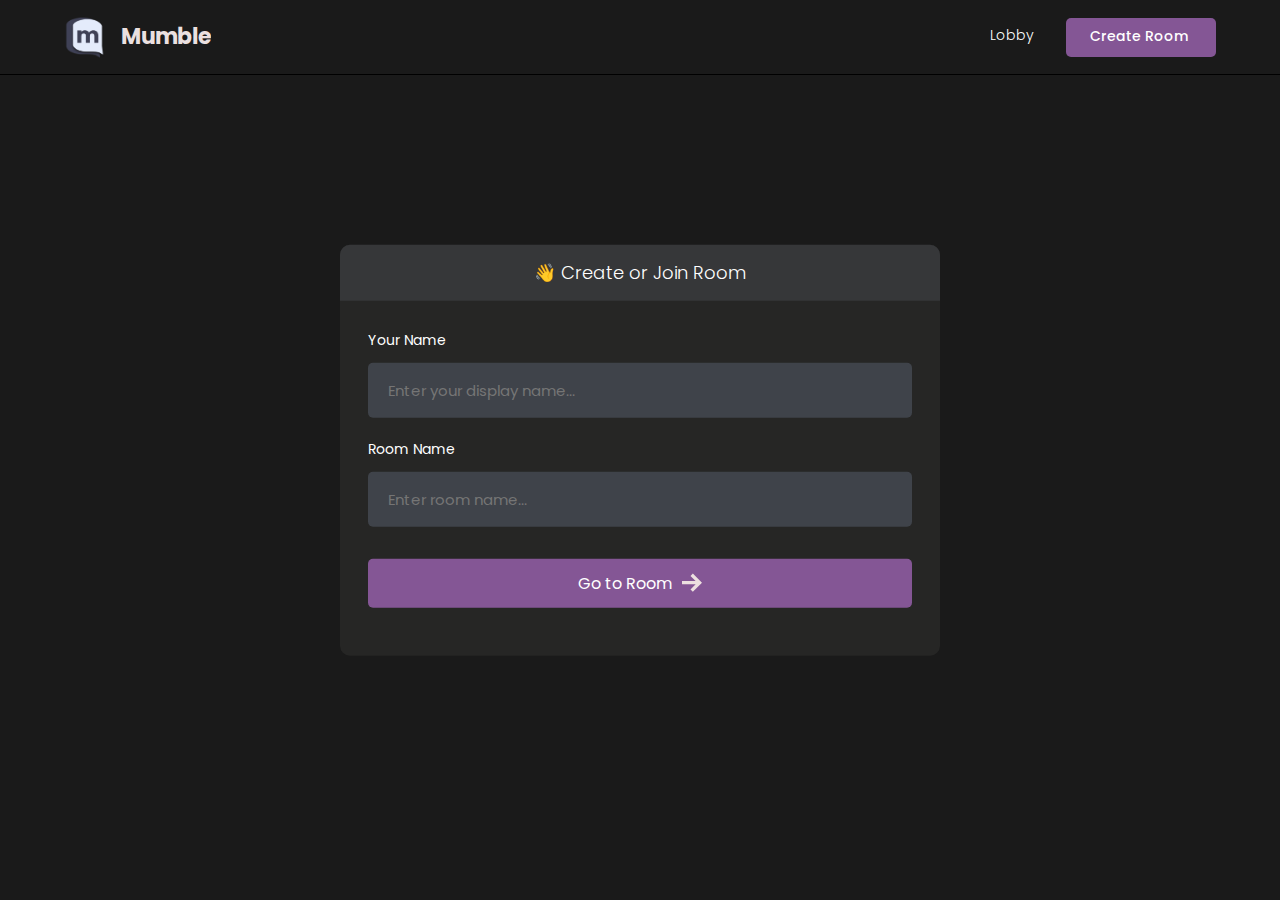
==== lobby.html @ 0e18624e "Add files via upload" ====
<!DOCTYPE html>
<html>
<head>
    <meta charset='utf-8'>
    <meta http-equiv='X-UA-Compatible' content='IE=edge'>
    <title>Room</title>
    <meta name='viewport' content='width=device-width, initial-scale=1'>
    <link rel='stylesheet' type='text/css' media='screen' href='styles/main.css'>
    <link rel='stylesheet' type='text/css' media='screen' href='styles/lobby.css'>
</head>
<body>

    <header id="nav">
       <div class="nav--list">
            <a href="lobby.html"/>
                <h3 id="logo">
                    <img src="./images/logo.png" alt="Site Logo">
                    <span>Mumble</span>
                </h3>
            </a>
       </div>

        <div id="nav__links">
            <a class="nav__link" href="/">
                Lobby
                <svg xmlns="http://www.w3.org/2000/svg" width="24" height="24" fill="#ede0e0" viewBox="0 0 24 24"><path d="M20 7.093v-5.093h-3v2.093l3 3zm4 5.907l-12-12-12 12h3v10h7v-5h4v5h7v-10h3zm-5 8h-3v-5h-8v5h-3v-10.26l7-6.912 7 6.99v10.182z"/></svg>
            </a>
            <a class="nav__link" id="create__room__btn" href="lobby.html">
                Create Room
               <svg xmlns="http://www.w3.org/2000/svg" width="24" height="24" fill="#ede0e0" viewBox="0 0 24 24"><path d="M12 0c-6.627 0-12 5.373-12 12s5.373 12 12 12 12-5.373 12-12-5.373-12-12-12zm6 13h-5v5h-2v-5h-5v-2h5v-5h2v5h5v2z"/></svg>
            </a>
        </div>
    </header>

    <main id="room__lobby__container">
        
        <div id="form__container">
             <div id="form__container__header">
                 <p>👋 Create or Join Room</p>
             </div>
 
 
            <form id="lobby__form">
 
                 <div class="form__field__wrapper">
                     <label>Your Name</label>
                     <input type="text" name="name" required placeholder="Enter your display name..." />
                 </div>
 
                 <div class="form__field__wrapper">
                     <label>Room Name</label>
                     <input type="text" name="room"  placeholder="Enter room name..." />
                 </div>
 
                 <div class="form__field__wrapper">
                     <button type="submit">Go to Room 
                         <svg xmlns="http://www.w3.org/2000/svg" width="24" height="24" viewBox="0 0 24 24"><path d="M13.025 1l-2.847 2.828 6.176 6.176h-16.354v3.992h16.354l-6.176 6.176 2.847 2.828 10.975-11z"/></svg>
                    </button>
                 </div>
            </form>
        </div>
     </main>
    
</body>
<script type="text/javascript" src="js/lobby.js"></script>
</html>
---- styles/main.css ----
@import url('https://fonts.googleapis.com/css2?family=Poppins:wght@400;500;600;700;800&display=swap');

* {
  font-family: 'Poppins', sans-serif;
}

/* width */
::-webkit-scrollbar {
  width: 7px;
}

/* Track */
::-webkit-scrollbar-track {
  box-shadow: inset 0 0 5px grey;
  border-radius: 10px;
}

/* Handle */
::-webkit-scrollbar-thumb {
  background: #797a79;
  border-radius: 10px;
}

/* Handle on hover */
::-webkit-scrollbar-thumb:hover {
  background: #845695;
}

body {
  background-color: #1a1a1a;
  color: #fff;

  font-size: 14px;
  padding: 0;
  margin: 0;
  box-sizing: border-box;
}

p,
a {
  font-weight: 300;
}

.avatar__md {
  height: 40px;
  width: 40px;
  object-fit: cover;
  border-radius: 50%;
}

.avatar__sm {
  height: 30px;
  width: 30px;
  object-fit: cover;
  border-radius: 50%;
}

#nav {
  position: fixed;
  top: 0;
  width: 100%;
  box-sizing: border-box;
  display: flex;
  justify-content: space-between;
  align-items: center;
  border-bottom: 1px solid #000000;
  background-color: #1a1a1a;
  text-decoration: none;
  padding: 16px 5%;
  z-index: 999;
}

#logo {
  display: flex;
  align-items: center;
  gap: 16px;
  font-size: 22px;
  font-weight: 700;
  line-height: 0;
  margin: 0;
  color: #ebe0e0;
}

@media (max-width: 640px) {
  #logo span {
    display: none;
  }
}

#logo img {
  height: 42px;
}

#nav a {
  text-decoration: none;
}

#nav__links {
  display: flex;
  align-items: center;
  column-gap: 2em;
}

.nav__link {
  color: #fff;
  text-decoration: none;
  transition: 1s;
  border-bottom: 2px solid transparent;
  transition: all 0.3s ease-in-out;
  padding-bottom: 1px;
}

@media (max-width: 520px) {
  #nav__links {
    column-gap: 3em;
  }
}

.nav__link:hover {
  color: rgb(230, 228, 228);
  text-decoration: none;
  border-color: #845695;
}

#create__room__btn {
  display: block;
  background-color: #845695;
  padding: 8px 24px;
  font-size: 14px;
  font-weight: 500;
  border-radius: 5px;
}

#create__room__btn:hover {
  background-color: #845695;
}

.nav--list {
  display: flex;
  gap: 1rem;
  align-items: center;
}

#members__button,
#chat__button {
  display: none;
  cursor: pointer;
  background: transparent;
  border: none;
}

#members__button:hover svg > path,
#chat__button:hover svg,
.nav__link:hover svg {
  fill: #845695;
}

.nav__link svg {
  width: 0;
  height: 0;
}

@media (max-width: 640px) {
  #members__button {
    display: block;
  }

  .nav__link svg {
    width: 1.5rem;
    height: 1.5rem;
  }
  .nav__link,
  #create__room__btn {
    font-size: 0;
    border: none;
  }

  #create__room__btn {
    padding: 0;
    background-color: transparent;
    border-radius: 50%;
  }

  #create__room__btn:hover {
    background-color: transparent;
  }
}
---- styles/lobby.css ----
#form__container {
  width: 90%;
  max-width: 600px;
  border-radius: 10px;
  background-color: #262625;
  position: fixed;
  top: 50%;
  left: 50%;
  transform: translate(-50%, -50%);
}

#lobby__form {
  padding: 2em;
}

#form__container__header {
  border-radius: 10px 10px 0 0;
  padding: 10px;
  text-align: center;
  background-color: #363739;
  margin: 0;
  font-size: 18px;
  font-size: 300;
  line-height: 0;
}

.form__field__wrapper {
  width: 100%;
  box-sizing: border-box;
  margin-bottom: 20px;
}

.form__field__wrapper label {
  font-size: 14px;
  line-height: 1.7em;
  margin-bottom: 10px;
  display: block;
}

.form__field__wrapper input {
  box-sizing: border-box;
  color: #fff;
  width: 100%;
  margin: 0;
  border: none;
  border-radius: 5px;
  padding: 16px 20px;
  font-size: 15px;
  background-color: #3f434a;
}

.form__field__wrapper button[type='submit'] {
  margin-top: 32px;
  cursor: pointer;
  background-color: #845695;
  border: none;
  color: #fff;
  font-size: 16px;
  width: 100%;
  display: flex;
  align-items: center;
  justify-content: center;
  padding: 12px;
  border-radius: 5px;
  gap: 10px;
}

.form__field__wrapper button[type='submit'] svg {
  fill: #ede0e0;
  width: 20px;
}

#avatar__selection {
  margin-reight: 10px;
  display: flex;
  gap: 1em;
}

.avatar__option {
  height: 50px;
  width: 50px;
  border-radius: 50%;
  cursor: pointer;
  transition: 0.3s;
  border: 2px solid #797a79;
}

.avatar__option__selected {
  border: 3px solid #845695;
}
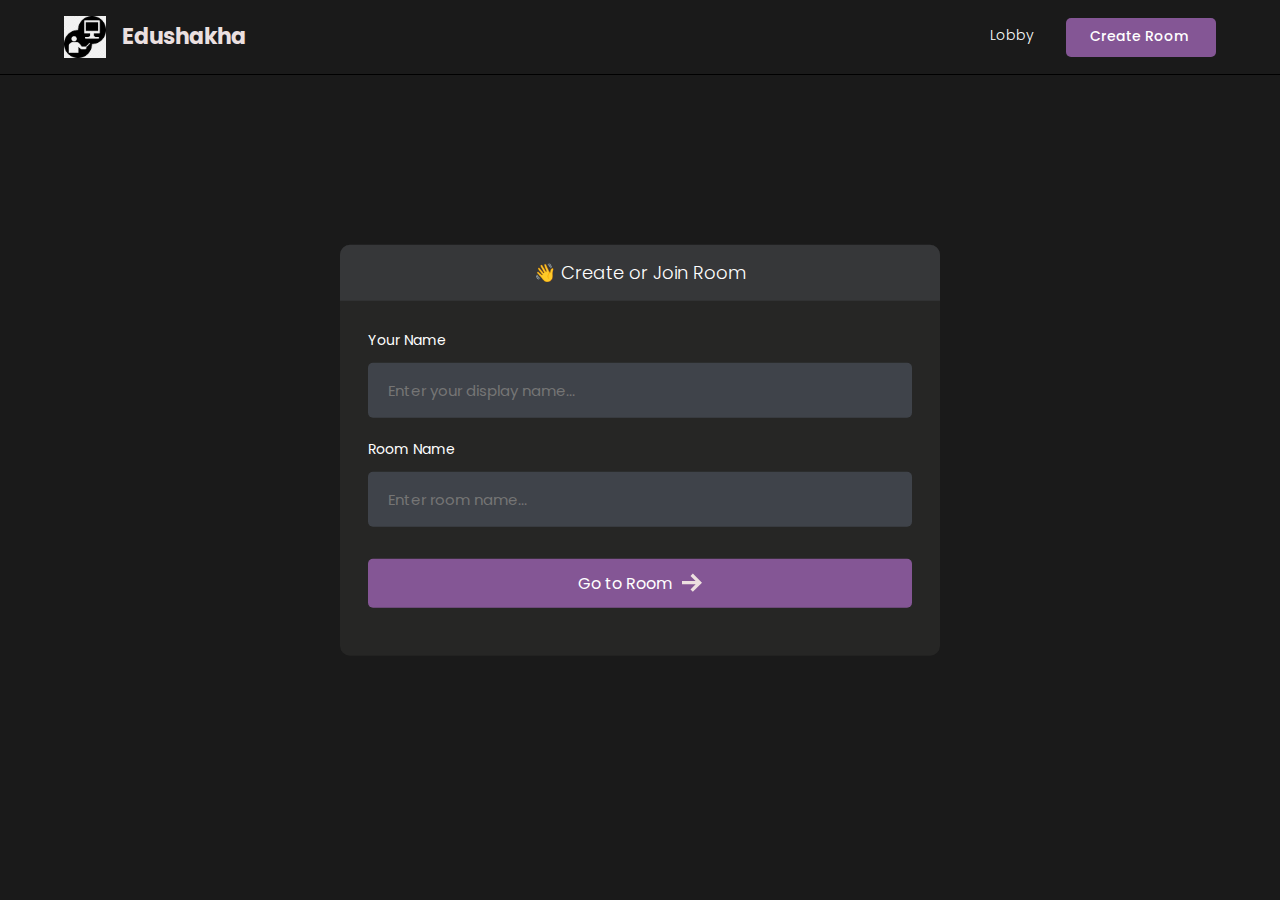
==== commit e8b380be: "Add files via upload" ====
--- a/lobby.html
+++ b/lobby.html
@@ -14,8 +14,8 @@
        <div class="nav--list">
             <a href="lobby.html"/>
                 <h3 id="logo">
-                    <img src="./images/logo.png" alt="Site Logo">
-                    <span>Mumble</span>
+                    <img src="./images/edu.jpg" alt="Site Logo">
+                    <span>Edushakha</span>
                 </h3>
             </a>
        </div>
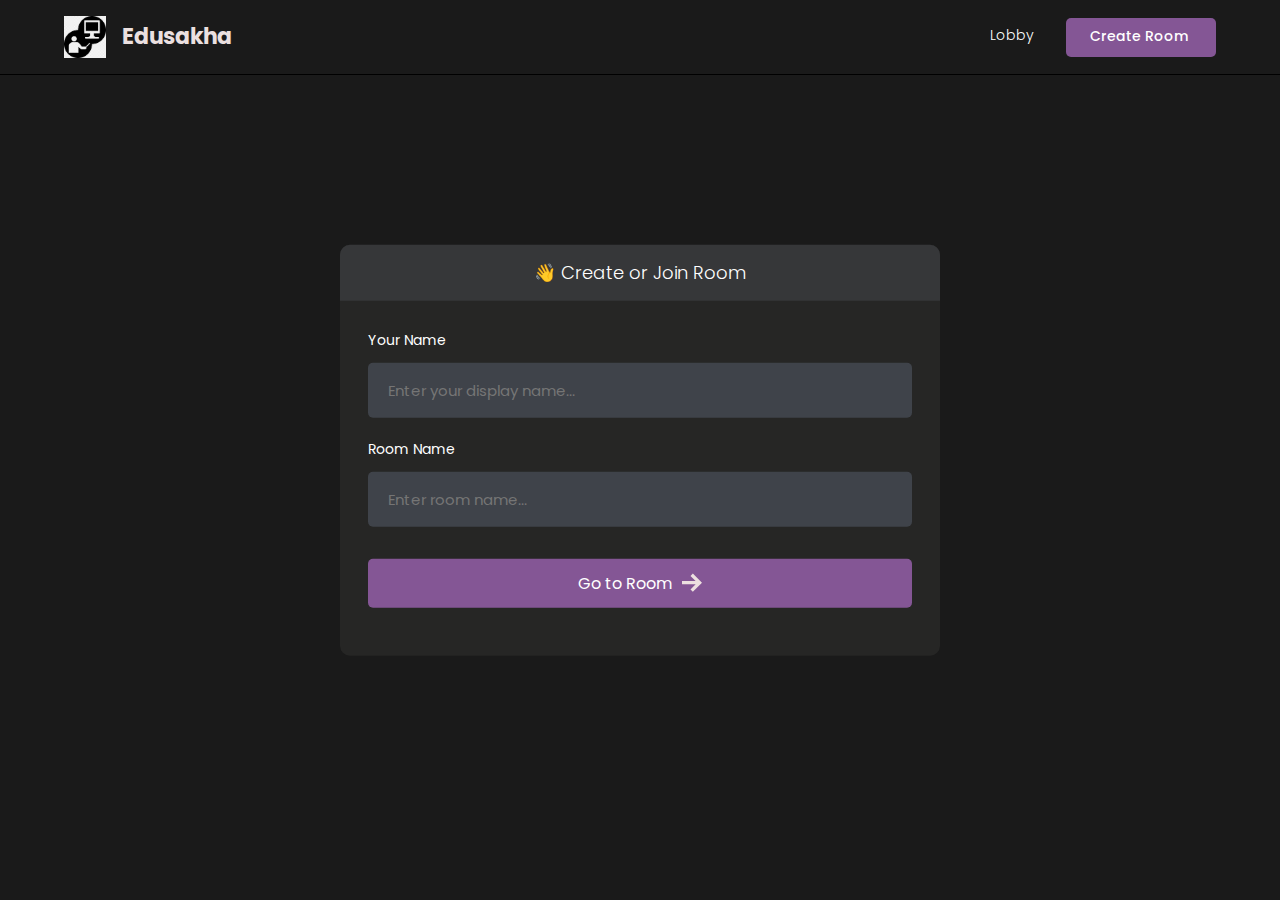
==== commit 9c9417bb: "Add files via upload" ====
--- a/lobby.html
+++ b/lobby.html
@@ -1,66 +1,66 @@
-<!DOCTYPE html>
-<html>
-<head>
-    <meta charset='utf-8'>
-    <meta http-equiv='X-UA-Compatible' content='IE=edge'>
-    <title>Room</title>
-    <meta name='viewport' content='width=device-width, initial-scale=1'>
-    <link rel='stylesheet' type='text/css' media='screen' href='styles/main.css'>
-    <link rel='stylesheet' type='text/css' media='screen' href='styles/lobby.css'>
-</head>
-<body>
-
-    <header id="nav">
-       <div class="nav--list">
-            <a href="lobby.html"/>
-                <h3 id="logo">
-                    <img src="./images/edu.jpg" alt="Site Logo">
-                    <span>Edushakha</span>
-                </h3>
-            </a>
-       </div>
-
-        <div id="nav__links">
-            <a class="nav__link" href="/">
-                Lobby
-                <svg xmlns="http://www.w3.org/2000/svg" width="24" height="24" fill="#ede0e0" viewBox="0 0 24 24"><path d="M20 7.093v-5.093h-3v2.093l3 3zm4 5.907l-12-12-12 12h3v10h7v-5h4v5h7v-10h3zm-5 8h-3v-5h-8v5h-3v-10.26l7-6.912 7 6.99v10.182z"/></svg>
-            </a>
-            <a class="nav__link" id="create__room__btn" href="lobby.html">
-                Create Room
-               <svg xmlns="http://www.w3.org/2000/svg" width="24" height="24" fill="#ede0e0" viewBox="0 0 24 24"><path d="M12 0c-6.627 0-12 5.373-12 12s5.373 12 12 12 12-5.373 12-12-5.373-12-12-12zm6 13h-5v5h-2v-5h-5v-2h5v-5h2v5h5v2z"/></svg>
-            </a>
-        </div>
-    </header>
-
-    <main id="room__lobby__container">
-        
-        <div id="form__container">
-             <div id="form__container__header">
-                 <p>👋 Create or Join Room</p>
-             </div>
- 
- 
-            <form id="lobby__form">
- 
-                 <div class="form__field__wrapper">
-                     <label>Your Name</label>
-                     <input type="text" name="name" required placeholder="Enter your display name..." />
-                 </div>
- 
-                 <div class="form__field__wrapper">
-                     <label>Room Name</label>
-                     <input type="text" name="room"  placeholder="Enter room name..." />
-                 </div>
- 
-                 <div class="form__field__wrapper">
-                     <button type="submit">Go to Room 
-                         <svg xmlns="http://www.w3.org/2000/svg" width="24" height="24" viewBox="0 0 24 24"><path d="M13.025 1l-2.847 2.828 6.176 6.176h-16.354v3.992h16.354l-6.176 6.176 2.847 2.828 10.975-11z"/></svg>
-                    </button>
-                 </div>
-            </form>
-        </div>
-     </main>
-    
-</body>
-<script type="text/javascript" src="js/lobby.js"></script>
+<!DOCTYPE html>
+<html>
+<head>
+    <meta charset='utf-8'>
+    <meta http-equiv='X-UA-Compatible' content='IE=edge'>
+    <title>Room</title>
+    <meta name='viewport' content='width=device-width, initial-scale=1'>
+    <link rel='stylesheet' type='text/css' media='screen' href='styles/main.css'>
+    <link rel='stylesheet' type='text/css' media='screen' href='styles/lobby.css'>
+</head>
+<body>
+
+    <header id="nav">
+       <div class="nav--list">
+            <a href="lobby.html"/>
+                <h3 id="logo">
+                    <img src="./images/edu.jpg" alt="Site Logo">
+                    <span>Edusakha</span>
+                </h3>
+            </a>
+       </div>
+
+        <div id="nav__links">
+            <a class="nav__link" href="/">
+                Lobby
+                <svg xmlns="http://www.w3.org/2000/svg" width="24" height="24" fill="#ede0e0" viewBox="0 0 24 24"><path d="M20 7.093v-5.093h-3v2.093l3 3zm4 5.907l-12-12-12 12h3v10h7v-5h4v5h7v-10h3zm-5 8h-3v-5h-8v5h-3v-10.26l7-6.912 7 6.99v10.182z"/></svg>
+            </a>
+            <a class="nav__link" id="create__room__btn" href="lobby.html">
+                Create Room
+               <svg xmlns="http://www.w3.org/2000/svg" width="24" height="24" fill="#ede0e0" viewBox="0 0 24 24"><path d="M12 0c-6.627 0-12 5.373-12 12s5.373 12 12 12 12-5.373 12-12-5.373-12-12-12zm6 13h-5v5h-2v-5h-5v-2h5v-5h2v5h5v2z"/></svg>
+            </a>
+        </div>
+    </header>
+
+    <main id="room__lobby__container">
+        
+        <div id="form__container">
+             <div id="form__container__header">
+                 <p>👋 Create or Join Room</p>
+             </div>
+ 
+ 
+            <form id="lobby__form">
+ 
+                 <div class="form__field__wrapper">
+                     <label>Your Name</label>
+                     <input type="text" name="name" required placeholder="Enter your display name..." />
+                 </div>
+ 
+                 <div class="form__field__wrapper">
+                     <label>Room Name</label>
+                     <input type="text" name="room"  placeholder="Enter room name..." />
+                 </div>
+ 
+                 <div class="form__field__wrapper">
+                     <button type="submit">Go to Room 
+                         <svg xmlns="http://www.w3.org/2000/svg" width="24" height="24" viewBox="0 0 24 24"><path d="M13.025 1l-2.847 2.828 6.176 6.176h-16.354v3.992h16.354l-6.176 6.176 2.847 2.828 10.975-11z"/></svg>
+                    </button>
+                 </div>
+            </form>
+        </div>
+     </main>
+    
+</body>
+<script type="text/javascript" src="js/lobby.js"></script>
 </html>